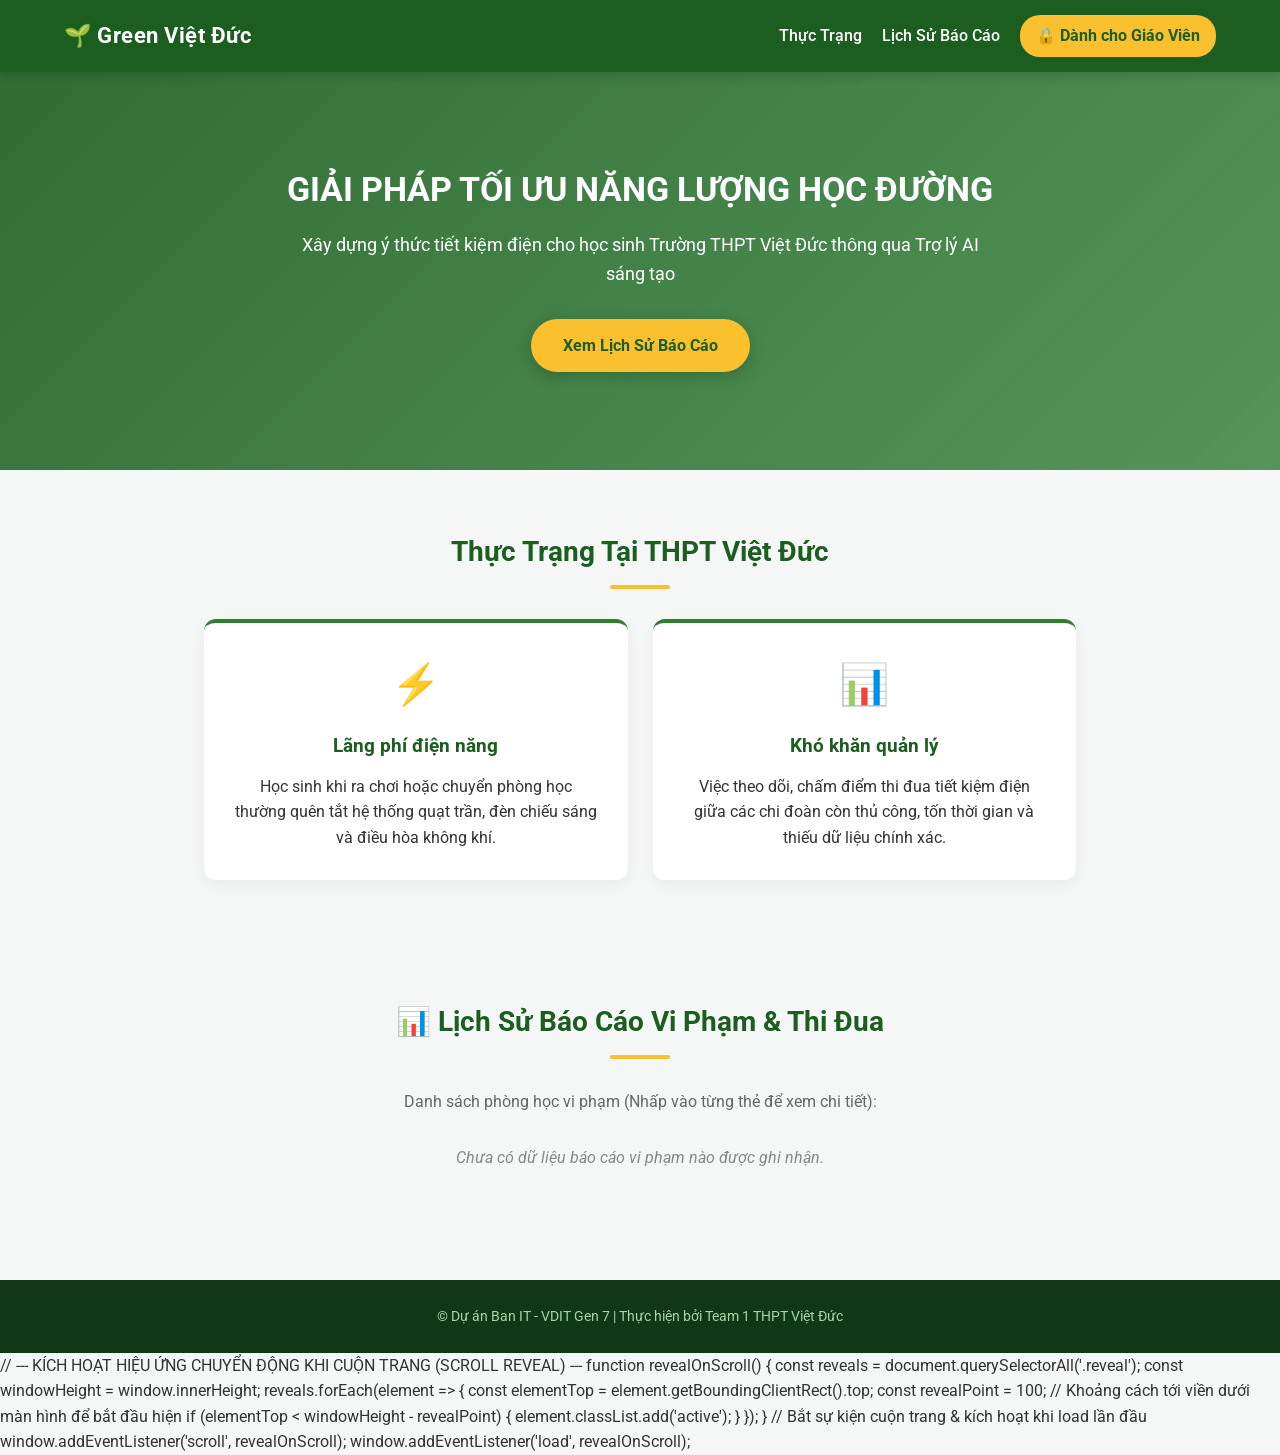
==== index.html @ 987736b7 "Add files via upload" ====
<!DOCTYPE html>
<html lang="vi">
<head>
    <meta charset="UTF-8">
    <meta name="viewport" content="width=device-width, initial-scale=1.0">
    <title>Tiết Kiệm Điện - THPT Việt Đức | Team 1</title>
    <link rel="stylesheet" href="style.css">
    <link href="https://fonts.googleapis.com/css2?family=Roboto:wght@300;400;500;700&display=swap" rel="stylesheet">
</head>
<body>

    <!-- Thanh điều hướng Header -->
    <header>
        <div class="logo">🌱 Green Việt Đức</div>
        <button class="menu-toggle" id="menu-toggle" aria-label="Toggle Menu">☰</button>
        <nav id="nav-menu">
            <a href="#thuc-trang">Thực Trạng</a>
            <a href="#danh-sach-bao-cao">Lịch Sử Báo Cáo</a>
            <a href="admin.html" class="nav-admin-btn">🔒 Dành cho Giáo Viên</a>
        </nav>
    </header>

    <!-- Banner chính -->
    <section class="banner">
        <div class="banner-content">
            <h1>GIẢI PHÁP TỐI ƯU NĂNG LƯỢNG HỌC ĐƯỜNG</h1>
            <p>Xây dựng ý thức tiết kiệm điện cho học sinh Trường THPT Việt Đức thông qua Trợ lý AI sáng tạo</p>
            <a href="#danh-sach-bao-cao" class="btn-primary">Xem Lịch Sử Báo Cáo</a>
        </div>
    </section>

    <!-- Section Thực trạng -->
    <section id="thuc-trang" class="content-section">
        <h2 class="section-title">Thực Trạng Tại THPT Việt Đức</h2>
        <div class="cards-grid">
            <div class="card">
                <div class="card-icon">⚡</div>
                <h3>Lãng phí điện năng</h3>
                <p>Học sinh khi ra chơi hoặc chuyển phòng học thường quên tắt hệ thống quạt trần, đèn chiếu sáng và điều hòa không khí.</p>
            </div>
            <div class="card">
                <div class="card-icon">📊</div>
                <h3>Khó khăn quản lý</h3>
                <p>Việc theo dõi, chấm điểm thi đua tiết kiệm điện giữa các chi đoàn còn thủ công, tốn thời gian và thiếu dữ liệu chính xác.</p>
            </div>
        </div>
    </section>

    <!-- Section Lịch sử báo cáo cho Học sinh xem -->
    <section id="danh-sach-bao-cao" class="content-section">
        <h2 class="section-title">📊 Lịch Sử Báo Cáo Vi Phạm & Thi Đua</h2>
        <p style="text-align: center; color: #666; margin-bottom: 30px;">Danh sách phòng học vi phạm (Nhấp vào từng thẻ để xem chi tiết):</p>
        
        <div id="list-bao-cao-container" class="report-list">
            <!-- Dữ liệu JS tự động hiển thị tại đây -->
        </div>
    </section>

    <!-- Footer -->
    <footer>
        <p>© Dự án Ban IT - VDIT Gen 7 | Thực hiện bởi Team 1 THPT Việt Đức</p>
    </footer>

    <!-- JavaScript Trang Học Sinh -->
    <script>
        // Toggle mobile menu
        document.getElementById('menu-toggle').addEventListener('click', function() {
            document.getElementById('nav-menu').classList.toggle('active');
        });

        // Hiển thị danh sách Thẻ báo cáo từ LocalStorage
        function hienThiDanhSachBaoCao() {
            const container = document.getElementById('list-bao-cao-container');
            container.innerHTML = '';

            let dsBaoCao = JSON.parse(localStorage.getItem('dsBaoCaoElec')) || [];

            if (dsBaoCao.length === 0) {
                container.innerHTML = '<p class="empty-msg">Chưa có dữ liệu báo cáo vi phạm nào được ghi nhận.</p>';
                return;
            }

            dsBaoCao.forEach((item, index) => {
                const card = document.createElement('div');
                card.className = 'report-card';

                card.innerHTML = `
                    <div class="report-header" onclick="toggleDetail(${index})">
                        <div class="report-title">
                            🏫 <strong>${item.tenPhong || 'Phòng Học Không Tên'}</strong> 
                            <span class="report-time">⏰ ${item.thoiGian || 'Chưa rõ thời gian'}</span>
                        </div>
                        <button class="btn-arrow" id="arrow-${index}">▼</button>
                    </div>
                    <div class="report-detail" id="detail-${index}">
                        <div class="detail-content">
                            <p><strong>⚡ Thiết bị quên tắt:</strong> ${item.dieuHoaQuenTat || 0} Điều hòa, ${item.quatQuenTat || 0} Quạt/Đèn</p>
                            <p><strong>📉 Điểm thi đua trừ:</strong> <span class="badge-red">-${item.diemTru || 0} điểm</span></p>
                            <p><strong>💰 Ước tính lãng phí:</strong> <span class="badge-green">${item.langPhiUocTinh || '0 VNĐ'}</span></p>
                            <p><strong>📝 Ghi chú từ AI / GV:</strong> ${item.ghiChu || 'Không có ghi chú'}</p>
                        </div>
                    </div>
                `;
                container.appendChild(card);
            });
        }

        function toggleDetail(index) {
            const detailEl = document.getElementById(`detail-${index}`);
            const arrowEl = document.getElementById(`arrow-${index}`);

            if (detailEl.style.display === 'block') {
                detailEl.style.display = 'none';
                arrowEl.innerText = '▼';
            } else {
                detailEl.style.display = 'block';
                arrowEl.innerText = '▲';
            }
        }

        window.onload = hienThiDanhSachBaoCao;
    </script>
</body>
</html>
// --- KÍCH HOẠT HIỆU ỨNG CHUYỂN ĐỘNG KHI CUỘN TRANG (SCROLL REVEAL) ---
function revealOnScroll() {
    const reveals = document.querySelectorAll('.reveal');
    const windowHeight = window.innerHeight;

    reveals.forEach(element => {
        const elementTop = element.getBoundingClientRect().top;
        const revealPoint = 100; // Khoảng cách tới viền dưới màn hình để bắt đầu hiện

        if (elementTop < windowHeight - revealPoint) {
            element.classList.add('active');
        }
    });
}

// Bắt sự kiện cuộn trang & kích hoạt khi load lần đầu
window.addEventListener('scroll', revealOnScroll);
window.addEventListener('load', revealOnScroll);
---- style.css ----
/* --- TỔNG QUAN VÀ RESET STYLES --- */
* {
    margin: 0;
    padding: 0;
    box-sizing: border-box;
    font-family: 'Roboto', sans-serif;
}

body {
    background-color: #f4f7f6;
    color: #333;
    line-height: 1.6;
}

/* --- HEADER & NAVIGATION --- */
header {
    background: #1b5e20;
    color: white;
    padding: 15px 5%;
    display: flex;
    justify-content: space-between;
    align-items: center;
    position: sticky;
    top: 0;
    z-index: 1000;
    box-shadow: 0 4px 10px rgba(0, 0, 0, 0.15);
}

.logo {
    font-size: 22px;
    font-weight: 700;
    letter-spacing: 0.5px;
}

nav {
    display: flex;
    align-items: center;
    gap: 20px;
}

nav a {
    color: white;
    text-decoration: none;
    font-weight: 500;
    transition: color 0.3s;
}

nav a:hover {
    color: #a5d6a7;
}

.nav-admin-btn {
    background: #fbc02d;
    color: #1b5e20 !important;
    padding: 8px 16px;
    border-radius: 20px;
    font-weight: bold !important;
    transition: transform 0.2s, background 0.2s !important;
}

.nav-admin-btn:hover {
    background: #fdd835 !important;
    transform: scale(1.05);
}

.menu-toggle {
    display: none;
    background: none;
    border: none;
    color: white;
    font-size: 26px;
    cursor: pointer;
}

/* --- BANNER CHÍNH --- */
.banner {
    background: linear-gradient(135deg, rgba(27, 94, 32, 0.9), rgba(46, 125, 50, 0.8)), url('https://images.unsplash.com/photo-1497435334941-8c899ee9e8e9?auto=format&fit=crop&w=1200&q=80');
    background-size: cover;
    background-position: center;
    color: white;
    text-align: center;
    padding: 90px 20px;
}

.banner h1 {
    font-size: 34px;
    margin-bottom: 15px;
    font-weight: 700;
}

.banner p {
    font-size: 18px;
    max-width: 700px;
    margin: 0 auto 30px auto;
    opacity: 0.95;
}

.btn-primary {
    display: inline-block;
    background: #fbc02d;
    color: #1b5e20;
    padding: 14px 32px;
    font-size: 16px;
    font-weight: 700;
    border-radius: 30px;
    text-decoration: none;
    box-shadow: 0 4px 15px rgba(0, 0, 0, 0.2);
    transition: all 0.3s;
}

.btn-primary:hover {
    background: #fff;
    transform: translateY(-3px);
}

/* --- CONTENT SECTIONS --- */
.content-section {
    padding: 60px 5%;
    max-width: 1000px;
    margin: 0 auto;
}

.section-title {
    text-align: center;
    font-size: 28px;
    color: #1b5e20;
    margin-bottom: 30px;
    position: relative;
}

.section-title::after {
    content: '';
    display: block;
    width: 60px;
    height: 4px;
    background: #fbc02d;
    margin: 10px auto 0 auto;
    border-radius: 2px;
}

/* --- CARDS GRID --- */
.cards-grid {
    display: grid;
    grid-template-columns: repeat(auto-fit, minmax(280px, 1fr));
    gap: 25px;
}

.card {
    background: white;
    padding: 30px;
    border-radius: 12px;
    box-shadow: 0 5px 15px rgba(0, 0, 0, 0.05);
    text-align: center;
    border-top: 4px solid #2e7d32;
    transition: transform 0.3s;
}

.card:hover {
    transform: translateY(-5px);
}

.card-icon {
    font-size: 40px;
    margin-bottom: 15px;
}

.card h3 {
    margin-bottom: 12px;
    color: #1b5e20;
}

/* --- REPORT CARDS (ACCORDION TẠI TRANG HỌC SINH) --- */
.report-list {
    max-width: 750px;
    margin: 0 auto;
}

.report-card {
    background: white;
    border: 1px solid #e0e0e0;
    border-radius: 10px;
    margin-bottom: 15px;
    overflow: hidden;
    box-shadow: 0 2px 8px rgba(0,0,0,0.04);
}

.report-header {
    padding: 18px 20px;
    display: flex;
    justify-content: space-between;
    align-items: center;
    cursor: pointer;
    background: #fff;
    transition: background 0.2s;
}

.report-header:hover {
    background: #f1f8e9;
}

.report-time {
    display: inline-block;
    margin-left: 12px;
    font-size: 13px;
    color: #777;
    font-weight: normal;
}

.btn-arrow {
    background: none;
    border: none;
    font-size: 16px;
    color: #2e7d32;
    cursor: pointer;
}

.report-detail {
    display: none;
    padding: 18px 20px;
    border-top: 1px solid #eee;
    background: #fafafa;
}

.detail-content p {
    margin: 8px 0;
}

.badge-red {
    color: #d32f2f;
    font-weight: bold;
}

.badge-green {
    color: #2e7d32;
    font-weight: bold;
}

.empty-msg {
    text-align: center;
    color: #888;
    font-style: italic;
}

/* --- TRANG ADMIN (GIÁO VIÊN) --- */
.admin-card {
    background: white;
    padding: 35px;
    border-radius: 12px;
    box-shadow: 0 4px 15px rgba(0, 0, 0, 0.08);
    max-width: 750px;
    margin: 0 auto;
}

.admin-desc {
    margin-bottom: 20px;
    color: #666;
}

/* BLOCK PARTYROCK ADMIN */
.partyrock-box {
    background: #e8f5e9;
    border: 2px dashed #2e7d32;
    border-radius: 12px;
    padding: 20px;
    margin-bottom: 20px;
    text-align: center;
}

.partyrock-header {
    display: flex;
    align-items: center;
    justify-content: center;
    gap: 12px;
    margin-bottom: 15px;
}

.partyrock-icon {
    font-size: 36px;
}

.btn-partyrock-admin {
    background: linear-gradient(135deg, #2e7d32, #1b5e20);
    color: white;
    padding: 12px 28px;
    font-size: 15px;
    font-weight: bold;
    border: none;
    border-radius: 25px;
    cursor: pointer;
    box-shadow: 0 4px 10px rgba(46, 125, 50, 0.3);
    transition: all 0.3s;
}

.btn-partyrock-admin:hover {
    transform: translateY(-2px);
    box-shadow: 0 6px 15px rgba(46, 125, 50, 0.5);
    background: linear-gradient(135deg, #1b5e20, #0d3b10);
}

/* TAB VÀ FORM NHẬP BÁO CÁO */
.tab-buttons {
    display: flex;
    gap: 10px;
    margin-bottom: 20px;
}

.tab-btn {
    flex: 1;
    padding: 12px;
    border: 1px solid #2e7d32;
    background: #f4f7f6;
    color: #1b5e20;
    font-weight: bold;
    border-radius: 8px;
    cursor: pointer;
    transition: all 0.3s;
}

.tab-btn.active {
    background: #1b5e20;
    color: white;
}

.tab-content {
    display: none;
}

.tab-content.active {
    display: block;
}

.form-label {
    display: block;
    font-weight: bold;
    margin-bottom: 6px;
    color: #2e7d32;
    font-size: 14px;
}

.form-grid {
    display: grid;
    grid-template-columns: repeat(auto-fit, minmax(200px, 1fr));
    gap: 15px;
}

.form-group input, .form-group textarea, #json-input {
    width: 100%;
    padding: 12px;
    border: 1px solid #ccc;
    border-radius: 8px;
    font-size: 14px;
    box-sizing: border-box;
}

#json-input {
    font-family: monospace;
}

.btn-primary-action {
    width: 100%;
    margin-top: 15px;
    background: #2e7d32;
    color: white;
    border: none;
    padding: 14px;
    font-size: 16px;
    font-weight: bold;
    border-radius: 8px;
    cursor: pointer;
    transition: background 0.3s;
}

.btn-primary-action:hover {
    background: #1b5e20;
}

.btn-danger {
    width: 100%;
    margin-top: 10px;
    background: #c62828;
    color: white;
    border: none;
    padding: 12px;
    border-radius: 8px;
    cursor: pointer;
    font-weight: 500;
    transition: background 0.2s;
}

.btn-danger:hover {
    background: #b71c1c;
}

.divider {
    border: 0;
    height: 1px;
    background: #eee;
    margin: 25px 0;
}

/* --- FOOTER --- */
footer {
    background: #113814;
    color: #a5d6a7;
    text-align: center;
    padding: 25px 20px;
    margin-top: 50px;
    font-size: 14px;
}

/* --- RESPONSIVE MOBILE --- */
@media screen and (max-width: 768px) {
    .menu-toggle {
        display: block;
    }

    nav {
        display: none;
        flex-direction: column;
        width: 100%;
        position: absolute;
        top: 60px;
        left: 0;
        background: #1b5e20;
        padding: 15px 0;
        box-shadow: 0 4px 8px rgba(0,0,0,0.2);
    }

    nav.active {
        display: flex;
    }

    nav a {
        padding: 10px;
        width: 100%;
        text-align: center;
    }
}
/* =========================================================
   HIỆU ỨNG CHUYỂN ĐỘNG (MODERN LANDING PAGE VIBE ANIMATIONS)
   ========================================================= */

/* 1. Hiệu ứng xuất hiện khi cuộn trang (Scroll Reveal) */
.reveal {
    opacity: 0;
    transform: translateY(40px);
    transition: opacity 0.8s ease-out, transform 0.8s cubic-bezier(0.16, 1, 0.3, 1);
}

.reveal.active {
    opacity: 1;
    transform: translateY(0);
}

/* 2. Hiệu ứng Hero Banner xuất hiện êm ái khi mới vào trang */
.banner-content h1 {
    animation: fadeInUp 0.9s cubic-bezier(0.16, 1, 0.3, 1) forwards;
}

.banner-content p {
    animation: fadeInUp 0.9s cubic-bezier(0.16, 1, 0.3, 1) 0.2s forwards;
    opacity: 0;
}

.banner-content .btn-primary {
    animation: fadeInUp 0.9s cubic-bezier(0.16, 1, 0.3, 1) 0.4s forwards;
    opacity: 0;
}

@keyframes fadeInUp {
    from {
        opacity: 0;
        transform: translateY(30px);
    }
    to {
        opacity: 1;
        transform: translateY(0);
    }
}

/* 3. Nút bấm hiệu ứng Glow & Lift (Mượt như Landing Page Premium) */
.btn-primary, .btn-partyrock-admin {
    position: relative;
    overflow: hidden;
    transition: all 0.3s cubic-bezier(0.16, 1, 0.3, 1) !important;
}

.btn-primary:hover, .btn-partyrock-admin:hover {
    transform: translateY(-3px) scale(1.02) !important;
    box-shadow: 0 10px 25px rgba(46, 125, 50, 0.4) !important;
}

/* 4. Thẻ nội dung (Card) hiệu ứng nâng khối & phát sáng viền nhẹ */
.card, .report-card, .partyrock-box {
    transition: transform 0.4s cubic-bezier(0.16, 1, 0.3, 1), box-shadow 0.4s ease, border-color 0.4s ease !important;
}

.card:hover, .report-card:hover {
    transform: translateY(-6px);
    box-shadow: 0 12px 30px rgba(0, 0, 0, 0.08) !important;
}

/* 5. Chuyển động icon nhịp đập nhẹ */
.card-icon, .partyrock-icon {
    display: inline-block;
    transition: transform 0.3s ease;
}

.card:hover .card-icon, .partyrock-box:hover .partyrock-icon {
    transform: scale(1.15) rotate(5deg);
}

/* 6. Hiệu ứng mở thẻ báo cáo (Accordion Dropdown) mượt mà */
.report-detail {
    transition: all 0.4s cubic-bezier(0.16, 1, 0.3, 1);
}
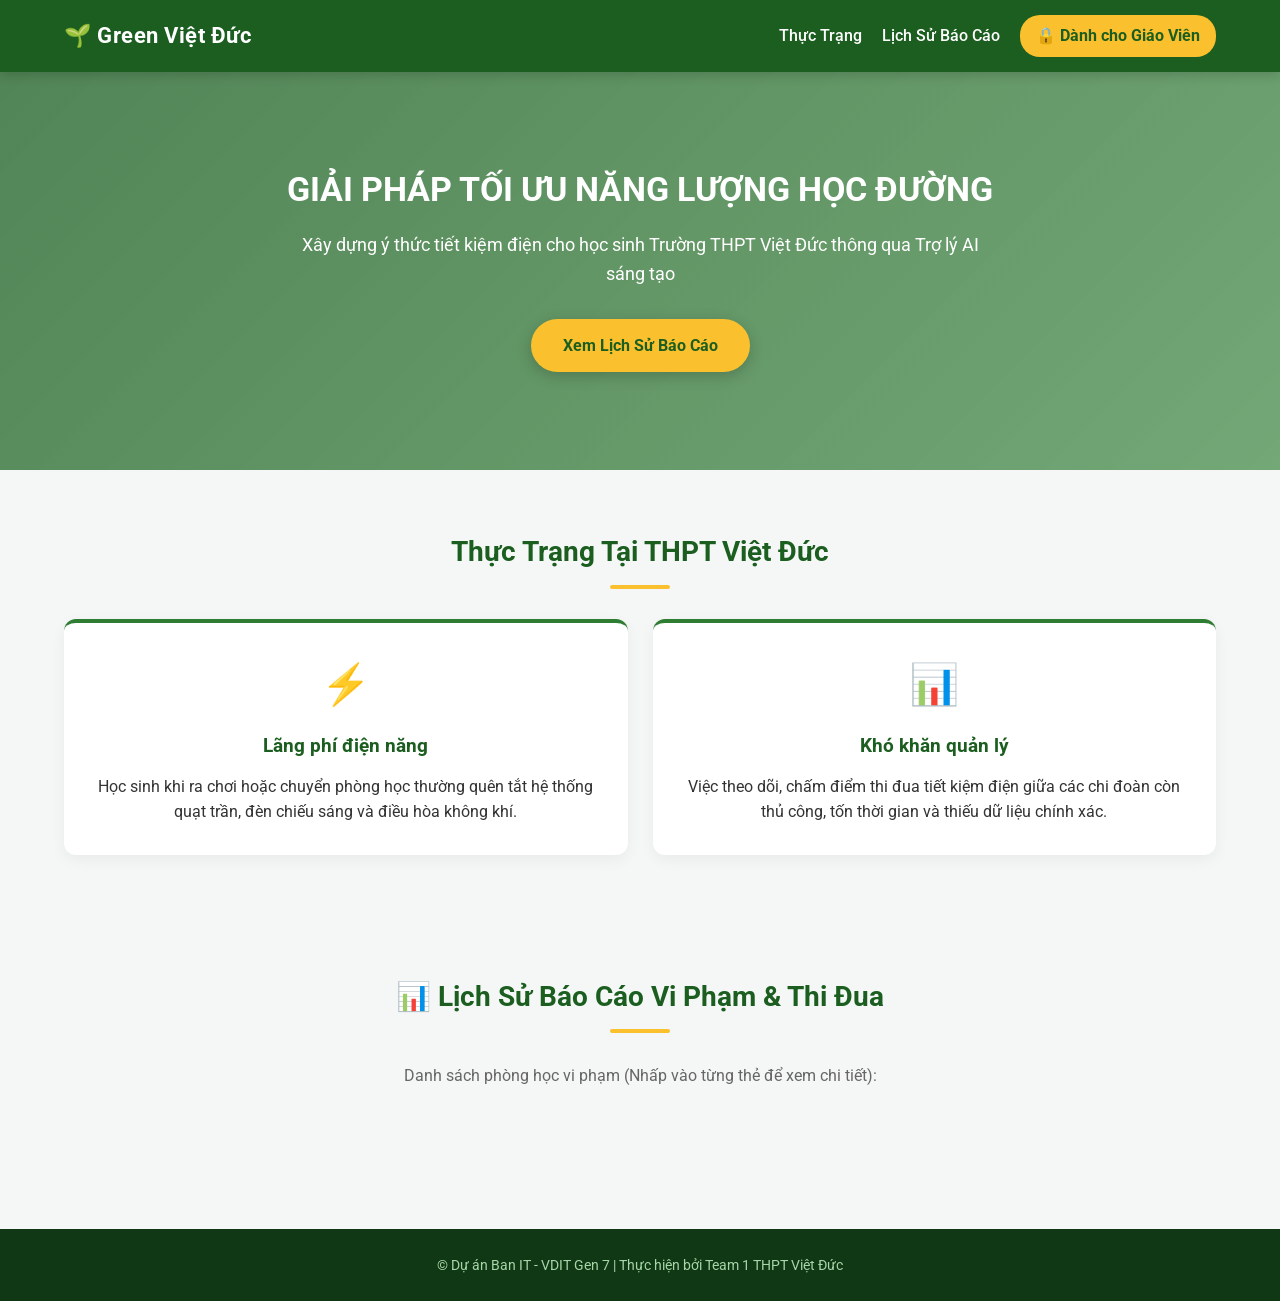
==== commit 74b821d7: "Add files via upload Cập nhật cái JSON viewer cho có phần paste vào. Dùng file system access API th" ====
--- a/index.html
+++ b/index.html
@@ -62,81 +62,7 @@
     </footer>
 
     <!-- JavaScript Trang Học Sinh -->
-    <script>
-        // Toggle mobile menu
-        document.getElementById('menu-toggle').addEventListener('click', function() {
-            document.getElementById('nav-menu').classList.toggle('active');
-        });
-
-        // Hiển thị danh sách Thẻ báo cáo từ LocalStorage
-        function hienThiDanhSachBaoCao() {
-            const container = document.getElementById('list-bao-cao-container');
-            container.innerHTML = '';
-
-            let dsBaoCao = JSON.parse(localStorage.getItem('dsBaoCaoElec')) || [];
-
-            if (dsBaoCao.length === 0) {
-                container.innerHTML = '<p class="empty-msg">Chưa có dữ liệu báo cáo vi phạm nào được ghi nhận.</p>';
-                return;
-            }
-
-            dsBaoCao.forEach((item, index) => {
-                const card = document.createElement('div');
-                card.className = 'report-card';
-
-                card.innerHTML = `
-                    <div class="report-header" onclick="toggleDetail(${index})">
-                        <div class="report-title">
-                            🏫 <strong>${item.tenPhong || 'Phòng Học Không Tên'}</strong> 
-                            <span class="report-time">⏰ ${item.thoiGian || 'Chưa rõ thời gian'}</span>
-                        </div>
-                        <button class="btn-arrow" id="arrow-${index}">▼</button>
-                    </div>
-                    <div class="report-detail" id="detail-${index}">
-                        <div class="detail-content">
-                            <p><strong>⚡ Thiết bị quên tắt:</strong> ${item.dieuHoaQuenTat || 0} Điều hòa, ${item.quatQuenTat || 0} Quạt/Đèn</p>
-                            <p><strong>📉 Điểm thi đua trừ:</strong> <span class="badge-red">-${item.diemTru || 0} điểm</span></p>
-                            <p><strong>💰 Ước tính lãng phí:</strong> <span class="badge-green">${item.langPhiUocTinh || '0 VNĐ'}</span></p>
-                            <p><strong>📝 Ghi chú từ AI / GV:</strong> ${item.ghiChu || 'Không có ghi chú'}</p>
-                        </div>
-                    </div>
-                `;
-                container.appendChild(card);
-            });
-        }
-
-        function toggleDetail(index) {
-            const detailEl = document.getElementById(`detail-${index}`);
-            const arrowEl = document.getElementById(`arrow-${index}`);
-
-            if (detailEl.style.display === 'block') {
-                detailEl.style.display = 'none';
-                arrowEl.innerText = '▼';
-            } else {
-                detailEl.style.display = 'block';
-                arrowEl.innerText = '▲';
-            }
-        }
-
-        window.onload = hienThiDanhSachBaoCao;
-    </script>
+    <script src="effect.js"></script>
+    <!-- <script src="json_manager.js"></script> -->
 </body>
-</html>
-// --- KÍCH HOẠT HIỆU ỨNG CHUYỂN ĐỘNG KHI CUỘN TRANG (SCROLL REVEAL) ---
-function revealOnScroll() {
-    const reveals = document.querySelectorAll('.reveal');
-    const windowHeight = window.innerHeight;
-
-    reveals.forEach(element => {
-        const elementTop = element.getBoundingClientRect().top;
-        const revealPoint = 100; // Khoảng cách tới viền dưới màn hình để bắt đầu hiện
-
-        if (elementTop < windowHeight - revealPoint) {
-            element.classList.add('active');
-        }
-    });
-}
-
-// Bắt sự kiện cuộn trang & kích hoạt khi load lần đầu
-window.addEventListener('scroll', revealOnScroll);
-window.addEventListener('load', revealOnScroll);+</html>
--- a/style.css
+++ b/style.css
@@ -74,7 +74,7 @@
 
 /* --- BANNER CHÍNH --- */
 .banner {
-    background: linear-gradient(135deg, rgba(27, 94, 32, 0.9), rgba(46, 125, 50, 0.8)), url('https://images.unsplash.com/photo-1497435334941-8c899ee9e8e9?auto=format&fit=crop&w=1200&q=80');
+    background: linear-gradient(135deg, rgba(27, 94, 32, 0.75), rgba(46, 125, 50, 0.65)), url('https://images.unsplash.com/photo-1497435334941-8c899ee9e8e9?auto=format&fit=crop&w=1200&q=80');
     background-size: cover;
     background-position: center;
     color: white;
@@ -116,7 +116,7 @@
 /* --- CONTENT SECTIONS --- */
 .content-section {
     padding: 60px 5%;
-    max-width: 1000px;
+    max-width: 1500px;
     margin: 0 auto;
 }
 
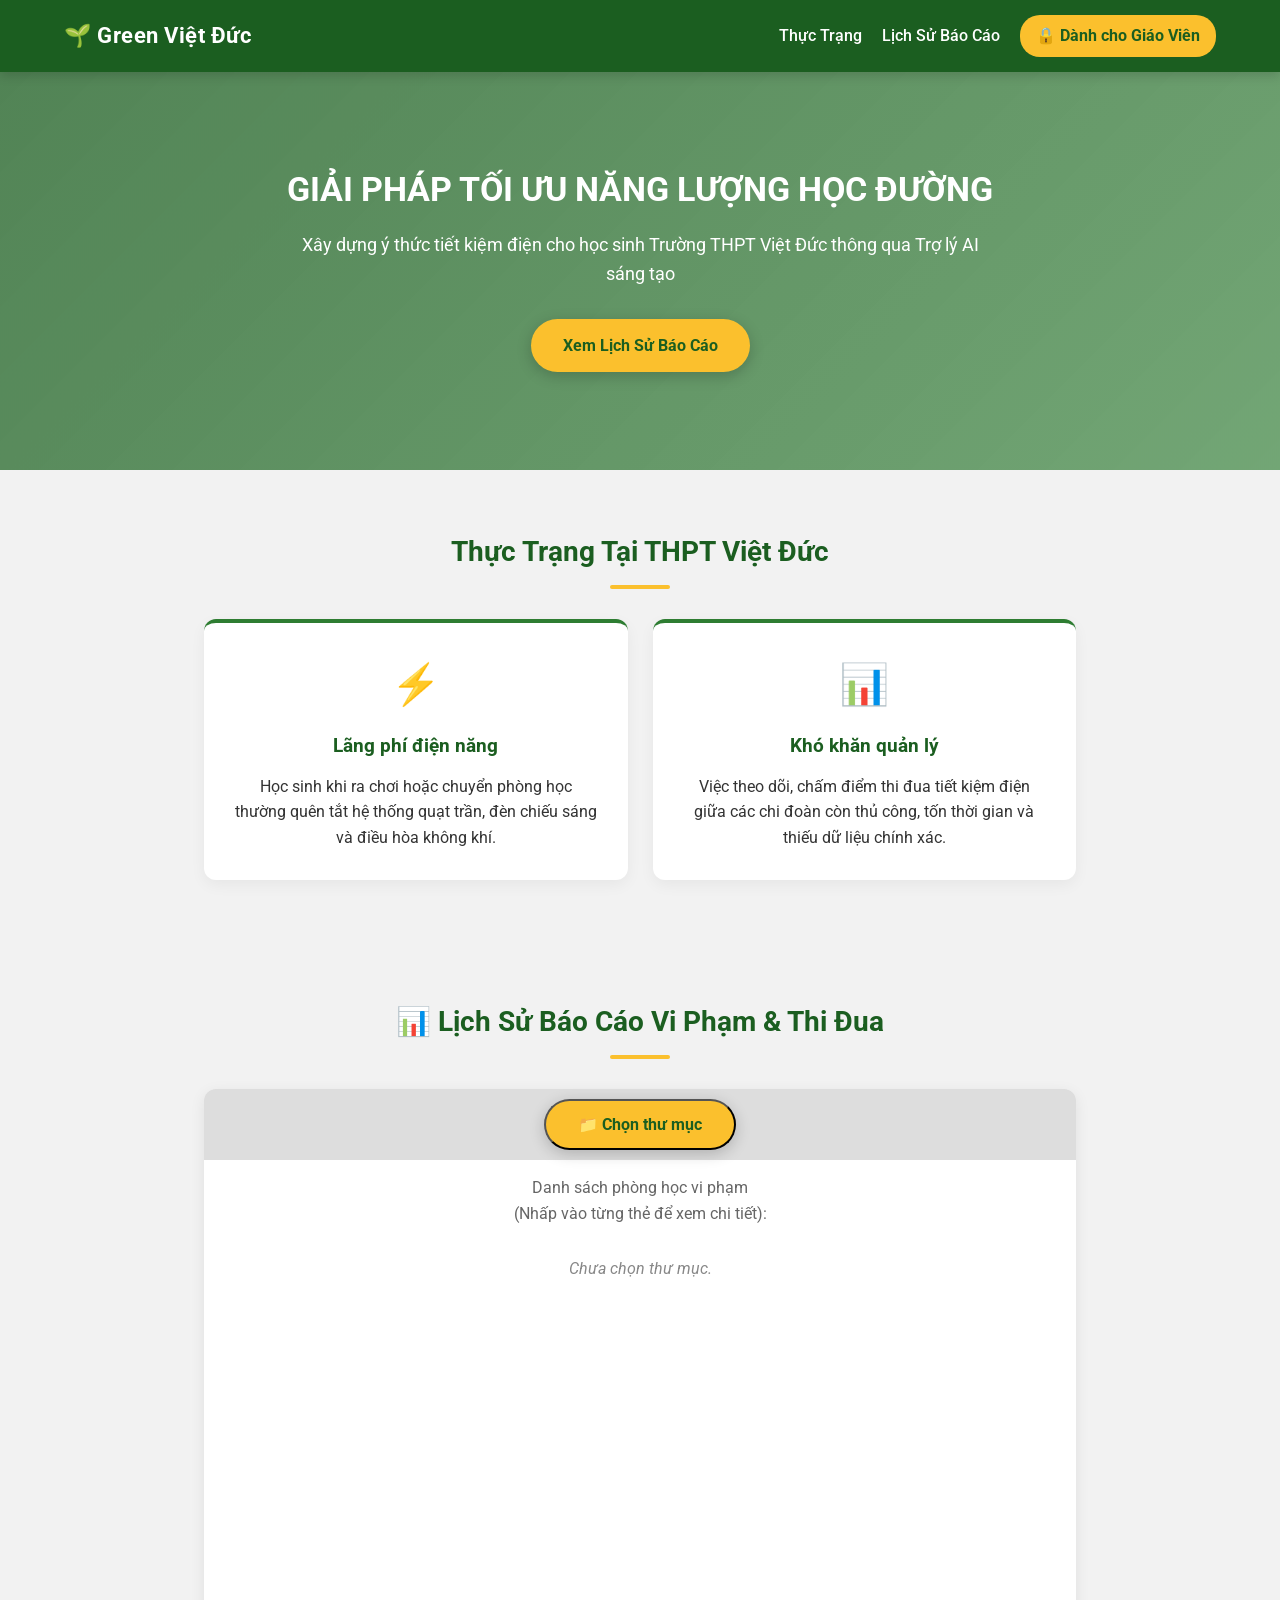
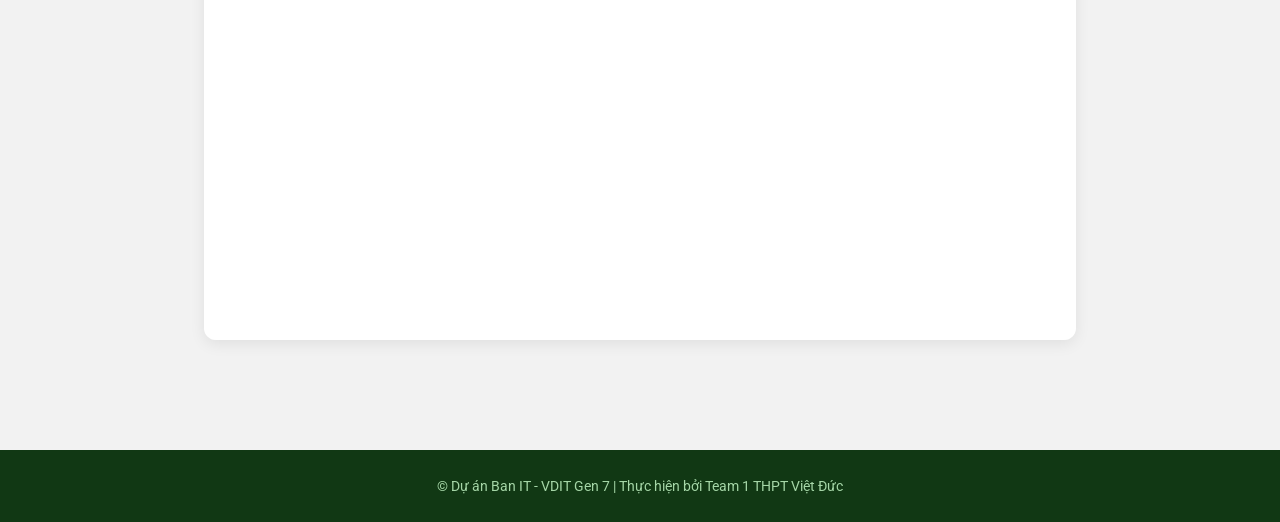
==== commit 78a9f898: "Patch 2 Thêm cái JSON viewer vào trang HS. Sửa lại kích thước content-section." ====
--- a/index.html
+++ b/index.html
@@ -5,6 +5,7 @@
     <meta name="viewport" content="width=device-width, initial-scale=1.0">
     <title>Tiết Kiệm Điện - THPT Việt Đức | Team 1</title>
     <link rel="stylesheet" href="style.css">
+    <link rel="stylesheet" href="style_JSON_viewer.css">
     <link href="https://fonts.googleapis.com/css2?family=Roboto:wght@300;400;500;700&display=swap" rel="stylesheet">
 </head>
 <body>
@@ -49,10 +50,20 @@
     <!-- Section Lịch sử báo cáo cho Học sinh xem -->
     <section id="danh-sach-bao-cao" class="content-section">
         <h2 class="section-title">📊 Lịch Sử Báo Cáo Vi Phạm & Thi Đua</h2>
-        <p style="text-align: center; color: #666; margin-bottom: 30px;">Danh sách phòng học vi phạm (Nhấp vào từng thẻ để xem chi tiết):</p>
-        
-        <div id="list-bao-cao-container" class="report-list">
-            <!-- Dữ liệu JS tự động hiển thị tại đây -->
+        <div class="wrapper">
+            <div class="toolbar">
+                <button id="chooseFolder" class="btn-primary">📁 Chọn thư mục</button>
+            </div>
+            <div class="layout">
+                <main>
+                    <p style="text-align: center; color: #666">Danh sách phòng học vi phạm</p>
+                    <p style="text-align: center; color: #666; margin-bottom: 30px;">(Nhấp vào từng thẻ để xem chi tiết):</p>
+                    
+                    <div id="list-bao-cao-container" class="report-list">
+                        <!-- Dữ liệu JS tự động hiển thị tại đây -->
+                    </div>
+                </main>
+            </div>
         </div>
     </section>
 
@@ -63,6 +74,6 @@
 
     <!-- JavaScript Trang Học Sinh -->
     <script src="effect.js"></script>
-    <!-- <script src="json_manager.js"></script> -->
+    <script src="json_viewer.js"></script>
 </body>
 </html>
--- a/style.css
+++ b/style.css
@@ -116,6 +116,12 @@
 /* --- CONTENT SECTIONS --- */
 .content-section {
     padding: 60px 5%;
+    max-width: 1000px;
+    margin: 0 auto;
+}
+
+.content-section-big {
+    padding: 60px 5%;
     max-width: 1500px;
     margin: 0 auto;
 }
@@ -210,7 +216,7 @@
     background: none;
     border: none;
     font-size: 16px;
-    color: #2e7d32;
+    color: #5c5c5c;
     cursor: pointer;
 }
 
--- a/style_JSON_viewer.css
+++ b/style_JSON_viewer.css
@@ -0,0 +1,45 @@
+.wrapper {
+    border-radius: 12px;
+    box-shadow: 0 4px 15px rgba(0, 0, 0, 0.08);
+}
+
+body {
+    margin: 0;
+    font-family: Arial, sans-serif;
+    background: #f2f2f2;
+}
+
+.toolbar {
+    padding: 10px;
+    background: #ddd;
+    display: flex;
+    gap: 8px;
+    justify-content: center;
+
+    border-radius: 12px 12px 0 0;
+}
+
+button {
+    padding: 8px 14px;
+    cursor: pointer;
+}
+
+.layout {
+    display: flex;
+    height: calc(100vh - 120px);
+}
+
+main {
+    flex: 1;
+    padding: 15px;
+
+    background: white;
+    overflow-y: auto;
+
+    border-radius: 0 0 12px 12px;
+}
+
+#status {
+    min-height: 20px;
+    margin-bottom: 0;
+}
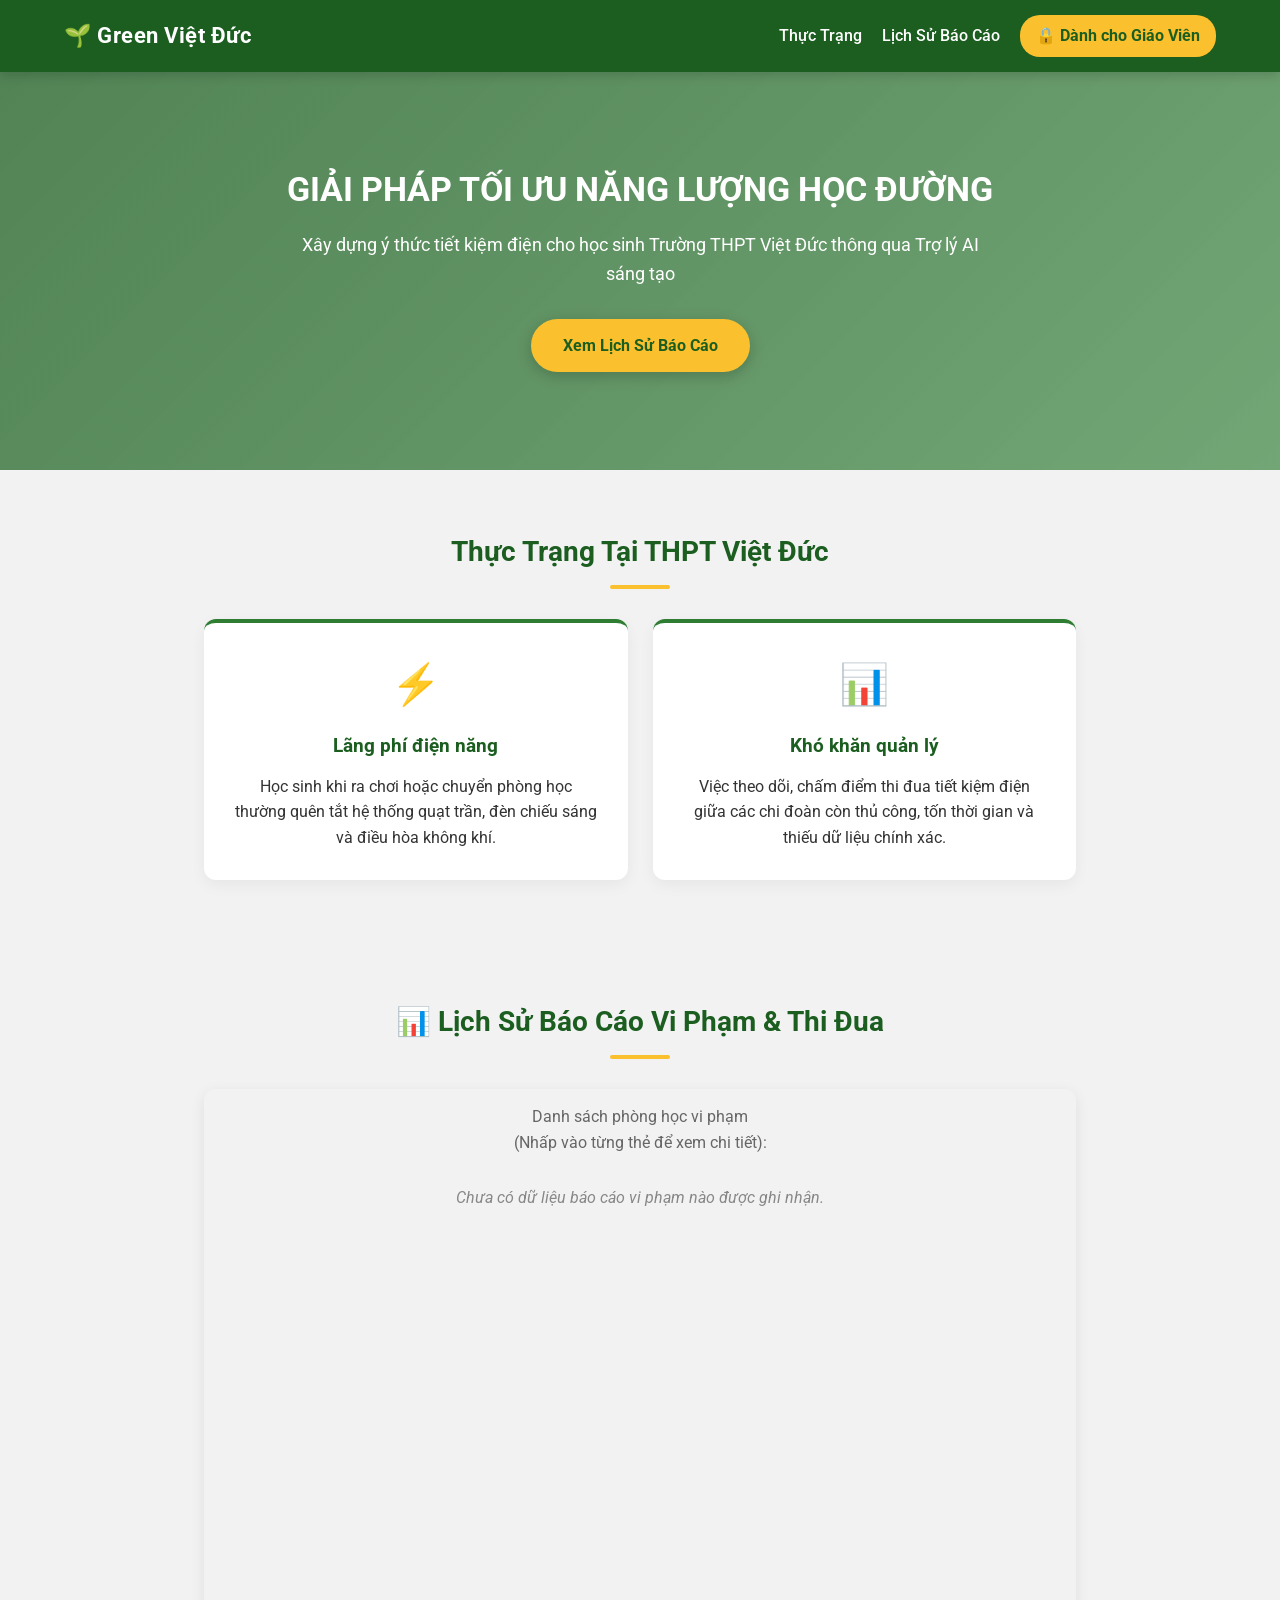
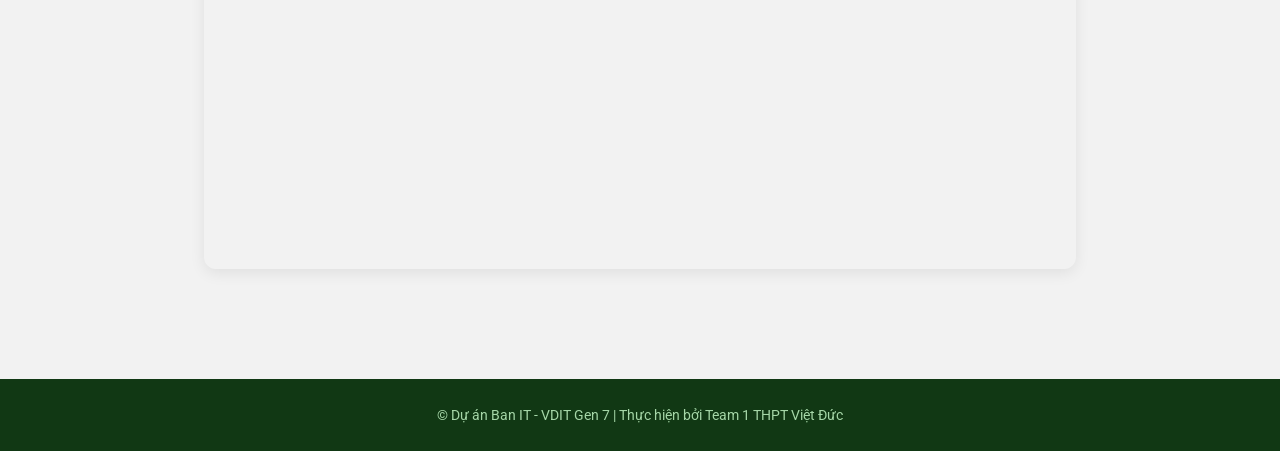
==== commit 6fe54086: "Add files via upload" ====
--- a/index.html
+++ b/index.html
@@ -5,7 +5,7 @@
     <meta name="viewport" content="width=device-width, initial-scale=1.0">
     <title>Tiết Kiệm Điện - THPT Việt Đức | Team 1</title>
     <link rel="stylesheet" href="style.css">
-    <link rel="stylesheet" href="style_JSON_viewer.css">
+    <link rel="stylesheet" href="style_JSON_manager.css">
     <link href="https://fonts.googleapis.com/css2?family=Roboto:wght@300;400;500;700&display=swap" rel="stylesheet">
 </head>
 <body>
@@ -51,9 +51,6 @@
     <section id="danh-sach-bao-cao" class="content-section">
         <h2 class="section-title">📊 Lịch Sử Báo Cáo Vi Phạm & Thi Đua</h2>
         <div class="wrapper">
-            <div class="toolbar">
-                <button id="chooseFolder" class="btn-primary">📁 Chọn thư mục</button>
-            </div>
             <div class="layout">
                 <main>
                     <p style="text-align: center; color: #666">Danh sách phòng học vi phạm</p>
@@ -74,6 +71,6 @@
 
     <!-- JavaScript Trang Học Sinh -->
     <script src="effect.js"></script>
-    <script src="json_viewer.js"></script>
+    <script src="json_manager.js"></script>
 </body>
 </html>
--- a/style_JSON_manager.css
+++ b/style_JSON_manager.css
@@ -0,0 +1,80 @@
+.wrapper {
+    border-radius: 12px;
+    box-shadow: 0 4px 15px rgba(0, 0, 0, 0.08);
+}
+
+body {
+    margin: 0;
+    font-family: Arial, sans-serif;
+    background: #f2f2f2;
+}
+
+.toolbar {
+    padding: 10px;
+    background: #ddd;
+    display: flex;
+    gap: 8px;
+
+    border-radius: 12px 12px 0 0;
+}
+
+button {
+    padding: 8px 14px;
+    cursor: pointer;
+}
+
+.layout {
+    display: flex;
+    height: calc(100vh - 120px);
+}
+
+aside {
+    width: 320px;
+    padding: 15px;
+    background: white;
+    border-right: 1px solid #ccc;
+    overflow-y: auto;
+
+    border-radius: 0 0 0 12px;
+}
+
+main {
+    flex: 1;
+    padding: 15px;
+    display: flex;
+    flex-direction: column;
+    overflow-y: auto;
+}
+
+.file-name {
+    display: flex;
+    align-items: center;
+    gap: 8px;
+    margin-bottom: 10px;
+}
+
+#fileName {
+    padding: 7px;
+    width: 300px;
+}
+
+#jsonInput {
+    flex: 1;
+    width: 100%;
+    resize: none;
+
+    padding: 15px;
+
+    font-family: Consolas, monospace;
+    font-size: 15px;
+
+    border: 1px solid #bbb;
+    border-radius: 5px;
+
+    background: white;
+}
+
+#status {
+    min-height: 20px;
+    margin-bottom: 0;
+}
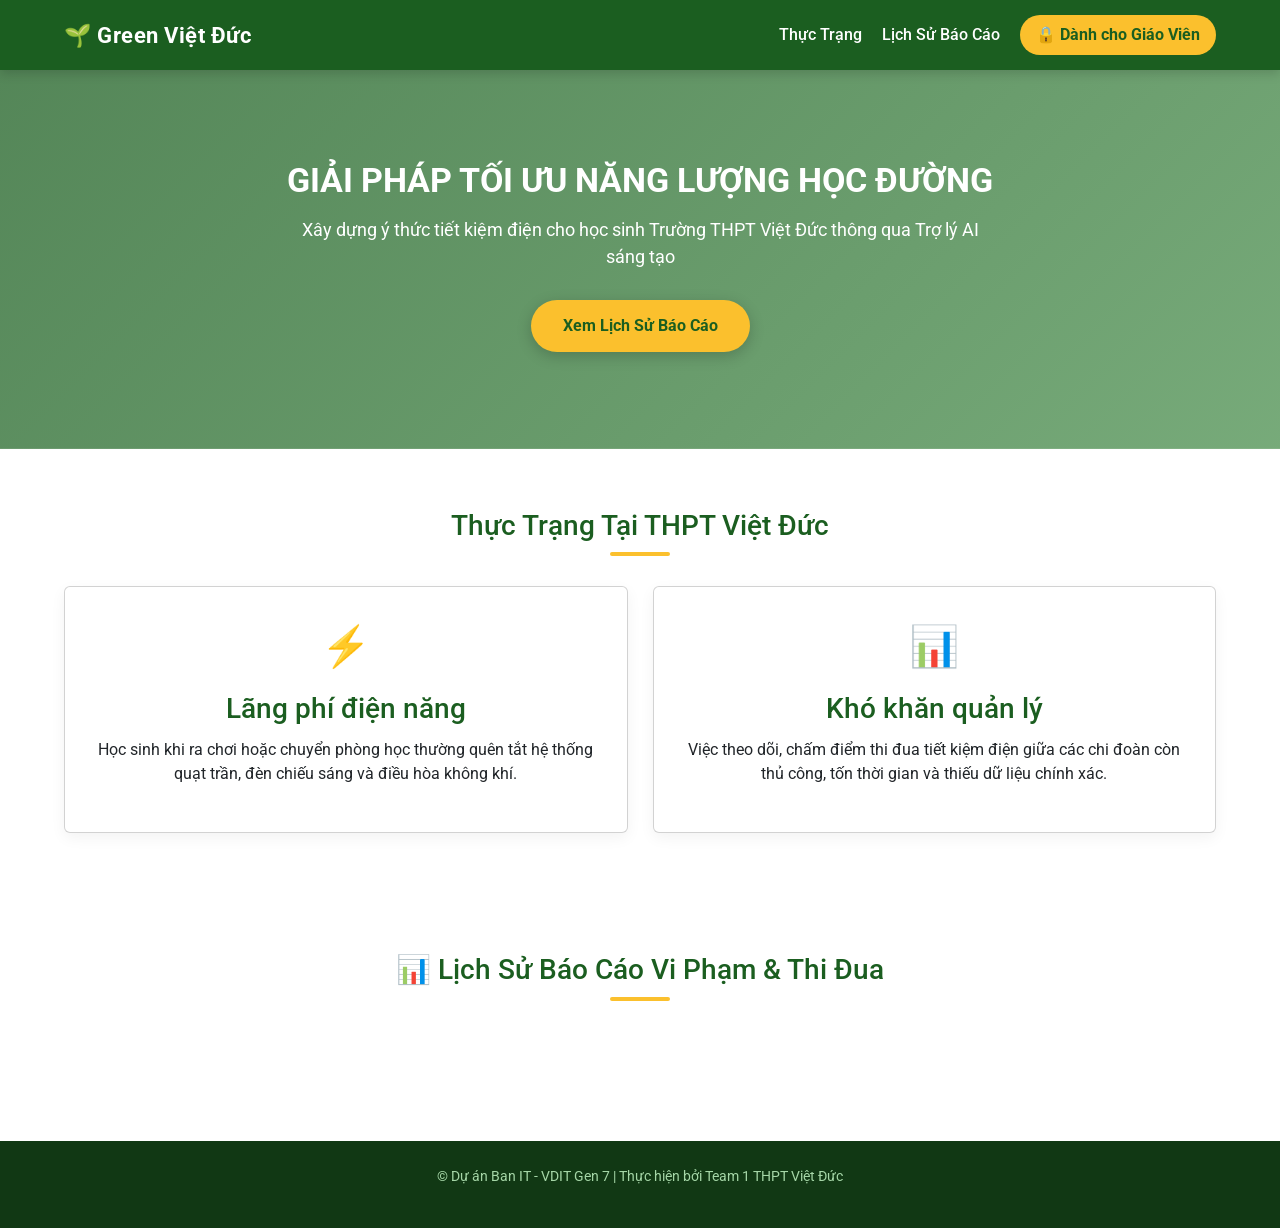
==== commit f7f7ff28: "File access API sang IndexedDB" ====
--- a/index.html
+++ b/index.html
@@ -1,76 +1,89 @@
-<!DOCTYPE html>
+<!doctype html>
 <html lang="vi">
-<head>
-    <meta charset="UTF-8">
-    <meta name="viewport" content="width=device-width, initial-scale=1.0">
+  <head>
+    <meta charset="UTF-8" />
+    <meta name="viewport" content="width=device-width, initial-scale=1.0" />
     <title>Tiết Kiệm Điện - THPT Việt Đức | Team 1</title>
-    <link rel="stylesheet" href="style.css">
-    <link rel="stylesheet" href="style_JSON_manager.css">
-    <link href="https://fonts.googleapis.com/css2?family=Roboto:wght@300;400;500;700&display=swap" rel="stylesheet">
-</head>
-<body>
-
+    <link rel="stylesheet" href="style.css" />
+    <link rel="stylesheet" href="style_JSON_viewer.css" />
+    <link
+      href="https://fonts.googleapis.com/css2?family=Roboto:wght@300;400;500;700&display=swap"
+      rel="stylesheet"
+    />
+    <link
+      href="https://cdn.jsdelivr.net/npm/bootstrap@5.3.8/dist/css/bootstrap.min.css"
+      rel="stylesheet"
+      integrity="sha384-sRIl4kxILFvY47J16cr9ZwB07vP4J8+LH7qKQnuqkuIAvNWLzeN8tE5YBujZqJLB"
+      crossorigin="anonymous"
+    />
+  </head>
+  <body>
     <!-- Thanh điều hướng Header -->
     <header>
-        <div class="logo">🌱 Green Việt Đức</div>
-        <button class="menu-toggle" id="menu-toggle" aria-label="Toggle Menu">☰</button>
-        <nav id="nav-menu">
-            <a href="#thuc-trang">Thực Trạng</a>
-            <a href="#danh-sach-bao-cao">Lịch Sử Báo Cáo</a>
-            <a href="admin.html" class="nav-admin-btn">🔒 Dành cho Giáo Viên</a>
-        </nav>
+      <div class="logo">🌱 Green Việt Đức</div>
+      <button class="menu-toggle" id="menu-toggle" aria-label="Toggle Menu">
+        ☰
+      </button>
+      <nav id="nav-menu">
+        <a href="#thuc-trang">Thực Trạng</a>
+        <a href="#danh-sach-bao-cao">Lịch Sử Báo Cáo</a>
+        <a href="admin.html" class="nav-admin-btn">🔒 Dành cho Giáo Viên</a>
+      </nav>
     </header>
 
     <!-- Banner chính -->
     <section class="banner">
-        <div class="banner-content">
-            <h1>GIẢI PHÁP TỐI ƯU NĂNG LƯỢNG HỌC ĐƯỜNG</h1>
-            <p>Xây dựng ý thức tiết kiệm điện cho học sinh Trường THPT Việt Đức thông qua Trợ lý AI sáng tạo</p>
-            <a href="#danh-sach-bao-cao" class="btn-primary">Xem Lịch Sử Báo Cáo</a>
-        </div>
+      <div class="banner-content">
+        <h1>GIẢI PHÁP TỐI ƯU NĂNG LƯỢNG HỌC ĐƯỜNG</h1>
+        <p>
+          Xây dựng ý thức tiết kiệm điện cho học sinh Trường THPT Việt Đức thông
+          qua Trợ lý AI sáng tạo
+        </p>
+        <a href="#danh-sach-bao-cao" class="btn-primary">Xem Lịch Sử Báo Cáo</a>
+      </div>
     </section>
 
     <!-- Section Thực trạng -->
     <section id="thuc-trang" class="content-section">
-        <h2 class="section-title">Thực Trạng Tại THPT Việt Đức</h2>
-        <div class="cards-grid">
-            <div class="card">
-                <div class="card-icon">⚡</div>
-                <h3>Lãng phí điện năng</h3>
-                <p>Học sinh khi ra chơi hoặc chuyển phòng học thường quên tắt hệ thống quạt trần, đèn chiếu sáng và điều hòa không khí.</p>
-            </div>
-            <div class="card">
-                <div class="card-icon">📊</div>
-                <h3>Khó khăn quản lý</h3>
-                <p>Việc theo dõi, chấm điểm thi đua tiết kiệm điện giữa các chi đoàn còn thủ công, tốn thời gian và thiếu dữ liệu chính xác.</p>
-            </div>
+      <h2 class="section-title">Thực Trạng Tại THPT Việt Đức</h2>
+      <div class="cards-grid">
+        <div class="card">
+          <div class="card-icon">⚡</div>
+          <h3>Lãng phí điện năng</h3>
+          <p>
+            Học sinh khi ra chơi hoặc chuyển phòng học thường quên tắt hệ thống
+            quạt trần, đèn chiếu sáng và điều hòa không khí.
+          </p>
         </div>
+        <div class="card">
+          <div class="card-icon">📊</div>
+          <h3>Khó khăn quản lý</h3>
+          <p>
+            Việc theo dõi, chấm điểm thi đua tiết kiệm điện giữa các chi đoàn
+            còn thủ công, tốn thời gian và thiếu dữ liệu chính xác.
+          </p>
+        </div>
+      </div>
     </section>
 
     <!-- Section Lịch sử báo cáo cho Học sinh xem -->
     <section id="danh-sach-bao-cao" class="content-section">
-        <h2 class="section-title">📊 Lịch Sử Báo Cáo Vi Phạm & Thi Đua</h2>
-        <div class="wrapper">
-            <div class="layout">
-                <main>
-                    <p style="text-align: center; color: #666">Danh sách phòng học vi phạm</p>
-                    <p style="text-align: center; color: #666; margin-bottom: 30px;">(Nhấp vào từng thẻ để xem chi tiết):</p>
-                    
-                    <div id="list-bao-cao-container" class="report-list">
-                        <!-- Dữ liệu JS tự động hiển thị tại đây -->
-                    </div>
-                </main>
-            </div>
-        </div>
+      <h2 class="section-title">📊 Lịch Sử Báo Cáo Vi Phạm & Thi Đua</h2>
+      <div id="reportList" class="row g-3 mt-3"></div>
     </section>
 
     <!-- Footer -->
     <footer>
-        <p>© Dự án Ban IT - VDIT Gen 7 | Thực hiện bởi Team 1 THPT Việt Đức</p>
+      <p>© Dự án Ban IT - VDIT Gen 7 | Thực hiện bởi Team 1 THPT Việt Đức</p>
     </footer>
 
     <!-- JavaScript Trang Học Sinh -->
+    <script
+      src="https://cdn.jsdelivr.net/npm/bootstrap@5.3.8/dist/js/bootstrap.bundle.min.js"
+      integrity="sha384-FKyoEForCGlyvwx9Hj09JcYn3nv7wiPVlz7YYwJrWVcXK/BmnVDxM+D2scQbITxI"
+      crossorigin="anonymous"
+    ></script>
     <script src="effect.js"></script>
-    <script src="json_manager.js"></script>
-</body>
-</html>+    <script src="json_viewer.js"></script>
+  </body>
+</html>
--- a/style.css
+++ b/style.css
@@ -116,13 +116,11 @@
 /* --- CONTENT SECTIONS --- */
 .content-section {
     padding: 60px 5%;
-    max-width: 1000px;
     margin: 0 auto;
 }
 
 .content-section-big {
     padding: 60px 5%;
-    max-width: 1500px;
     margin: 0 auto;
 }
 
--- a/style_JSON_viewer.css
+++ b/style_JSON_viewer.css
@@ -0,0 +1,45 @@
+.wrapper {
+    border-radius: 12px;
+    box-shadow: 0 4px 15px rgba(0, 0, 0, 0.08);
+}
+
+body {
+    margin: 0;
+    font-family: Arial, sans-serif;
+    background: #f2f2f2;
+}
+
+.toolbar {
+    padding: 10px;
+    background: #ddd;
+    display: flex;
+    gap: 8px;
+    justify-content: center;
+
+    border-radius: 12px 12px 0 0;
+}
+
+button {
+    padding: 8px 14px;
+    cursor: pointer;
+}
+
+.layout {
+    display: flex;
+    height: calc(100vh - 120px);
+}
+
+main {
+    flex: 1;
+    padding: 15px;
+
+    background: white;
+    overflow-y: auto;
+
+    border-radius: 0 0 12px 12px;
+}
+
+#status {
+    min-height: 20px;
+    margin-bottom: 0;
+}
